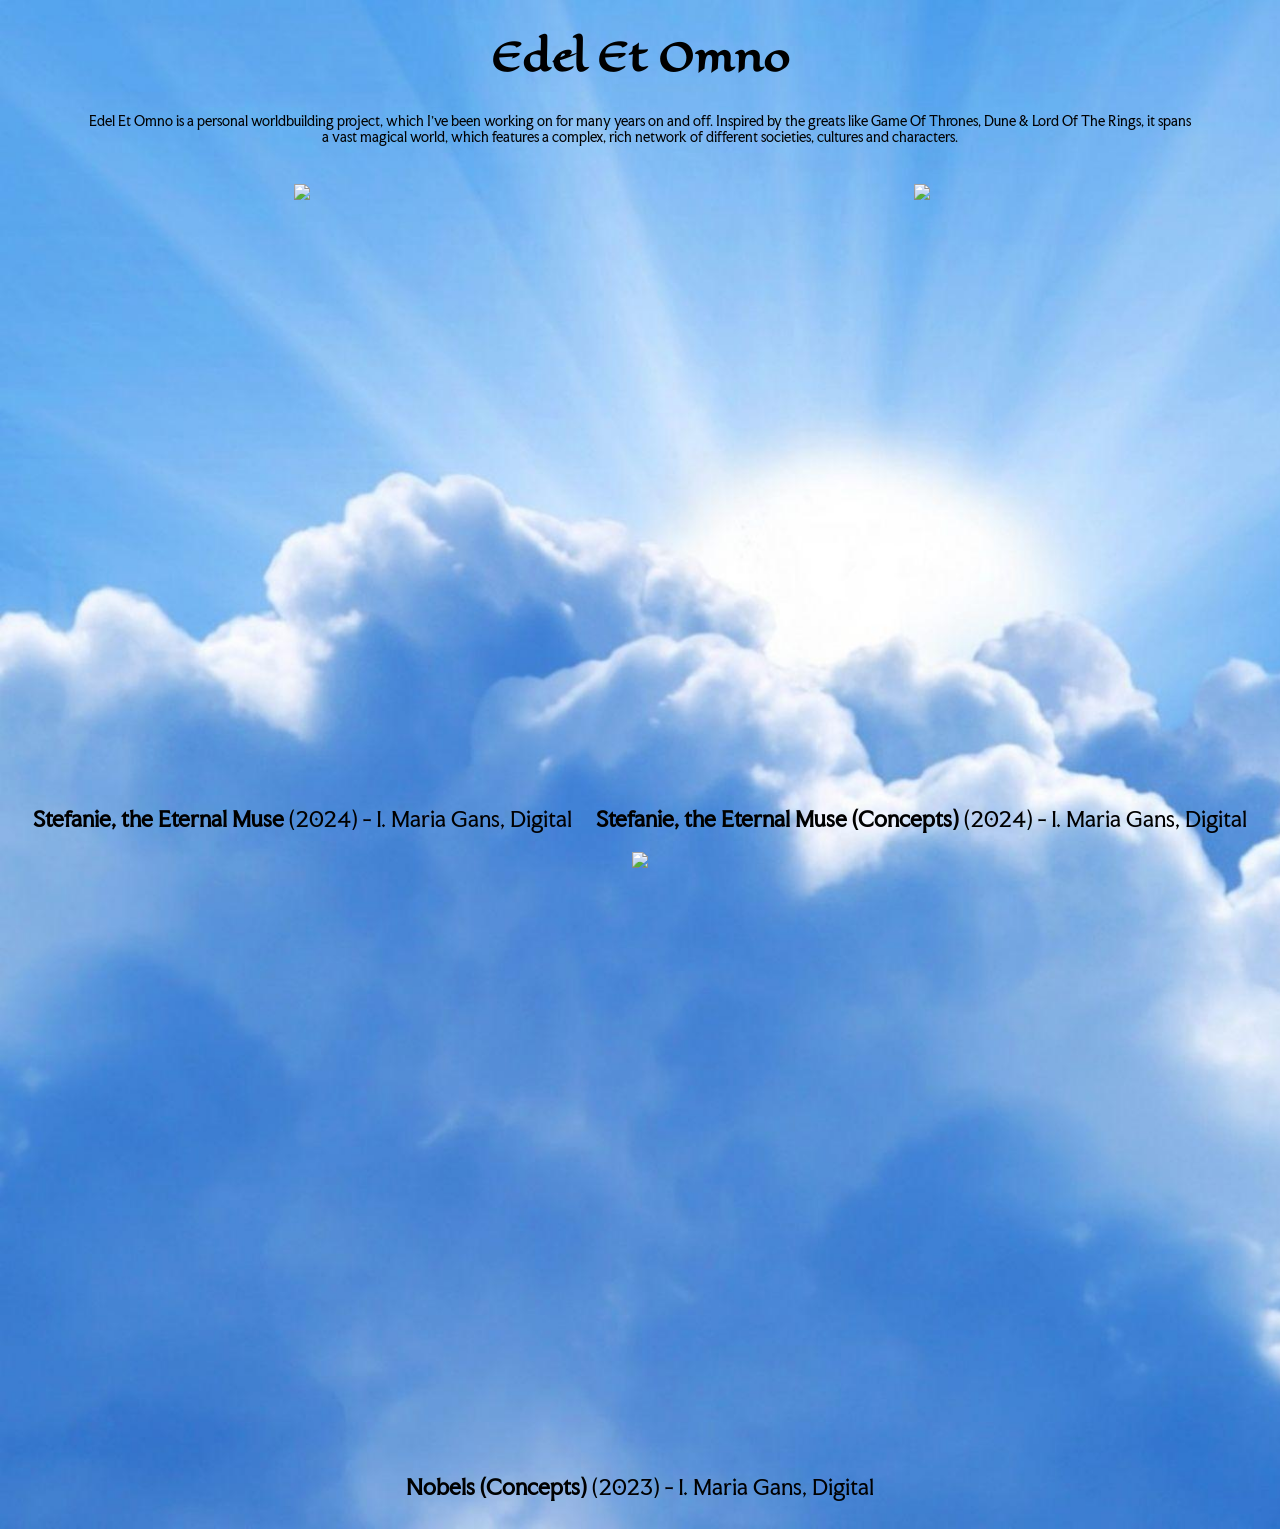
==== edeletomno.html @ dd47dd12 "edel et omno update" ====
<!DOCTYPE html>
<html lang="en">
<head>
    <meta charset="UTF-8">
    <meta name="viewport" content="width=device-width, initial-scale=1.0">
    <title>Document</title>
    <link rel="stylesheet" href="./mystyle3.css">
</head>
<body>
    <div class="header">
        <h1>Edel Et Omno</h1>
        <p>Edel Et Omno is a personal worldbuilding project, which I've been working on for many years on and off. 
        Inspired by the greats like Game Of Thrones, Dune & Lord Of The Rings, it spans a vast magical world, which features a complex, rich network of different societies, cultures and characters.
        </p>
    </div>
    <div class="concepts">
        <div class="entry">
            <img class="galleryimg" src="./bilder/Stefanie, The Eternal Muse, Poses.png">
            <p><b>Stefanie, the Eternal Muse</b> (2024) - I. Maria Gans, Digital</p>
        </div>
        <div class="entry">
            <img class="galleryimg" src="./bilder/Stéfani, The Eternal Muse, 1. Itteration.png">
            <p><b>Stefanie, the Eternal Muse (Concepts)</b> (2024) - I. Maria Gans, Digital</p>
        </div>
        <div class="entry">
            <img class="galleryimg" src="./bilder/High Dutchess.jpg">
            <p><b>Nobels (Concepts)</b> (2023) - I. Maria Gans, Digital</p>
        </div>
</body>
</html>
---- mystyle3.css ----
@font-face {
  font-family: artsy;
  src: url(./fonts/FacultyGlyphic-Regular.ttf);
}
@font-face {
  font-family: fancy;
  src: url(./fonts/EagleLake-Regular.ttf);
}

body{
    background-image: url(./bilder/clouds.png);
    background-size: cover;
    background-color: gray;
}

.header h1{
    font-family: fancy;
    display:flex;
    flex-direction: row;
    justify-content: center;
    font-size: 3vw;
}

.header p{
    font-family: artsy;
    display:flex;
    flex-direction: row;
    justify-content: center;
    font-size: 1vw;
    text-align: center;
    margin-left: 6vw;
    margin-right: 6vw;
}

.concepts{
    display: flex;
    flex-direction:row;
    justify-content: space-evenly;
    margin-top: 3vw;
    flex-wrap:wrap;
}


.galleryimg {
  height: 600px;
  object-fit: scale-down;
}

.entry {
  display: flex;
  flex-direction: column;
  align-items: center;

}

.entry p{
  font-family: artsy;
  font-size: 130%;
}
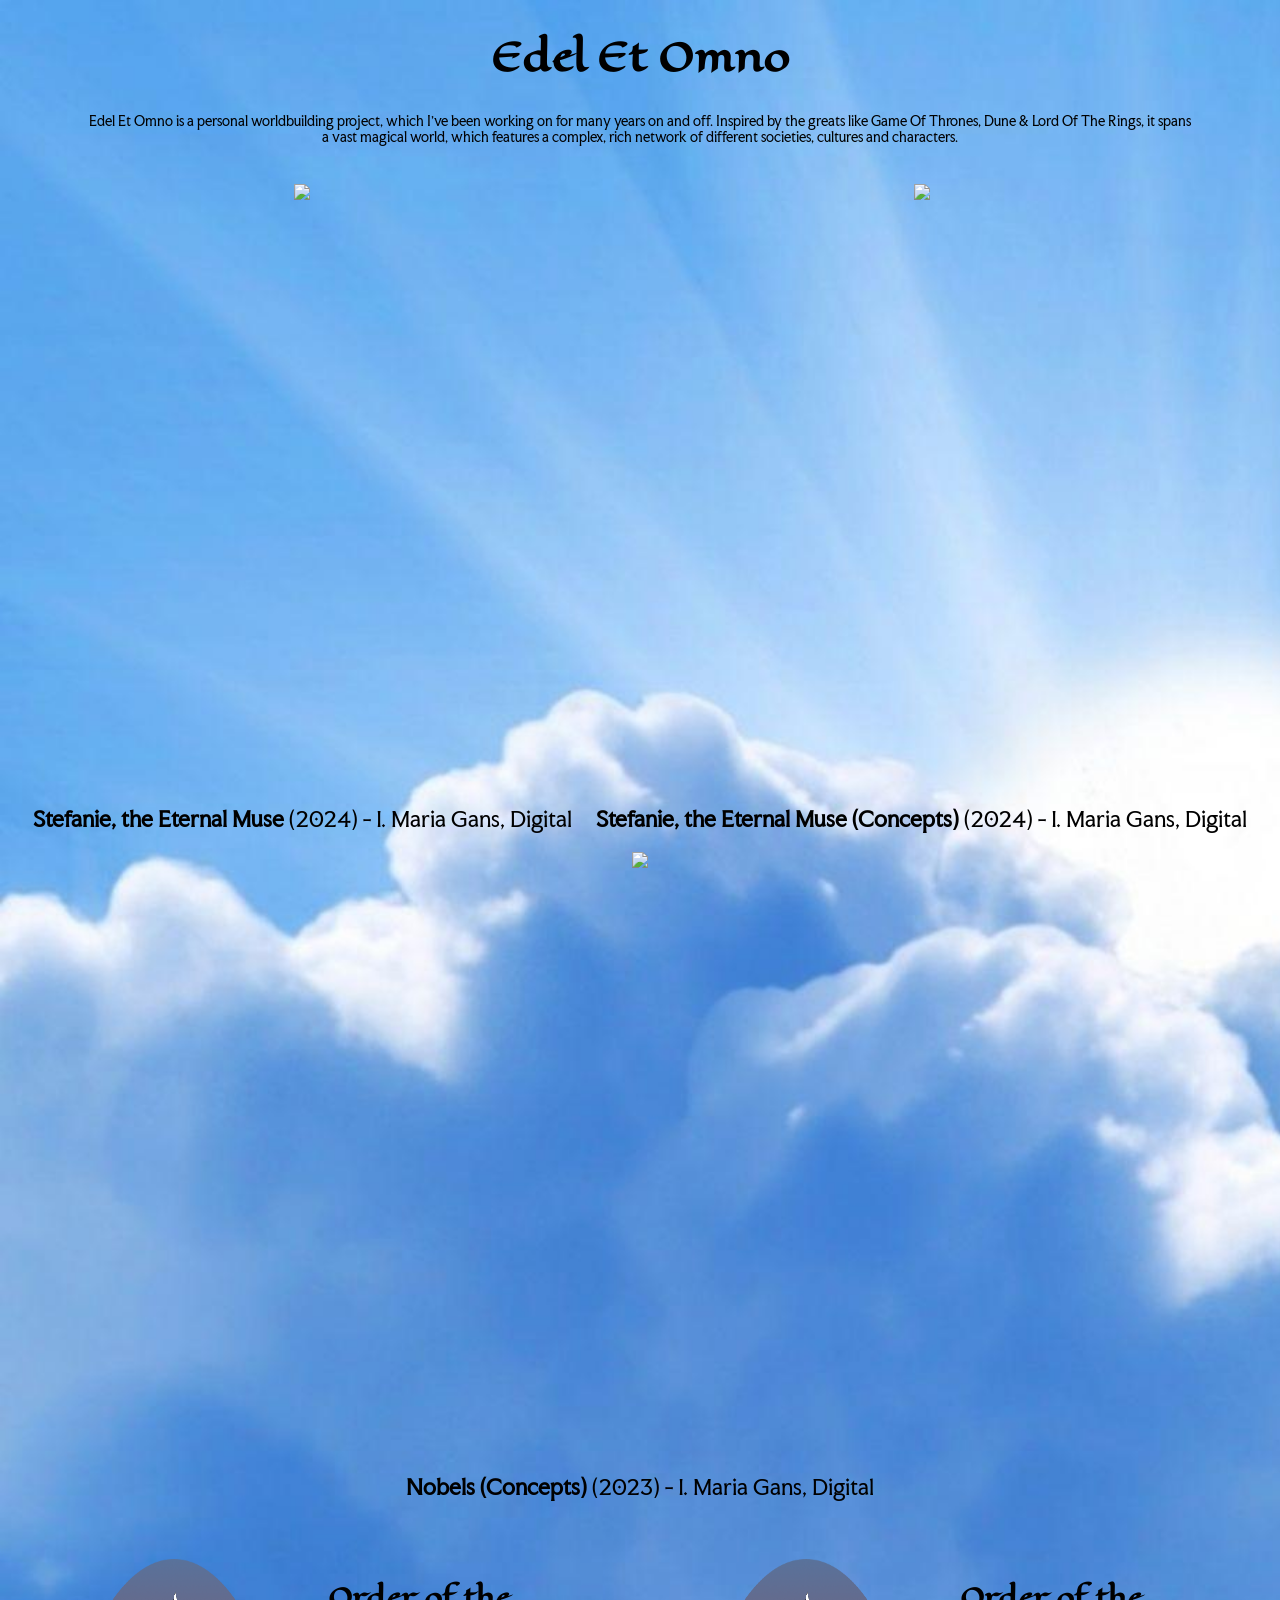
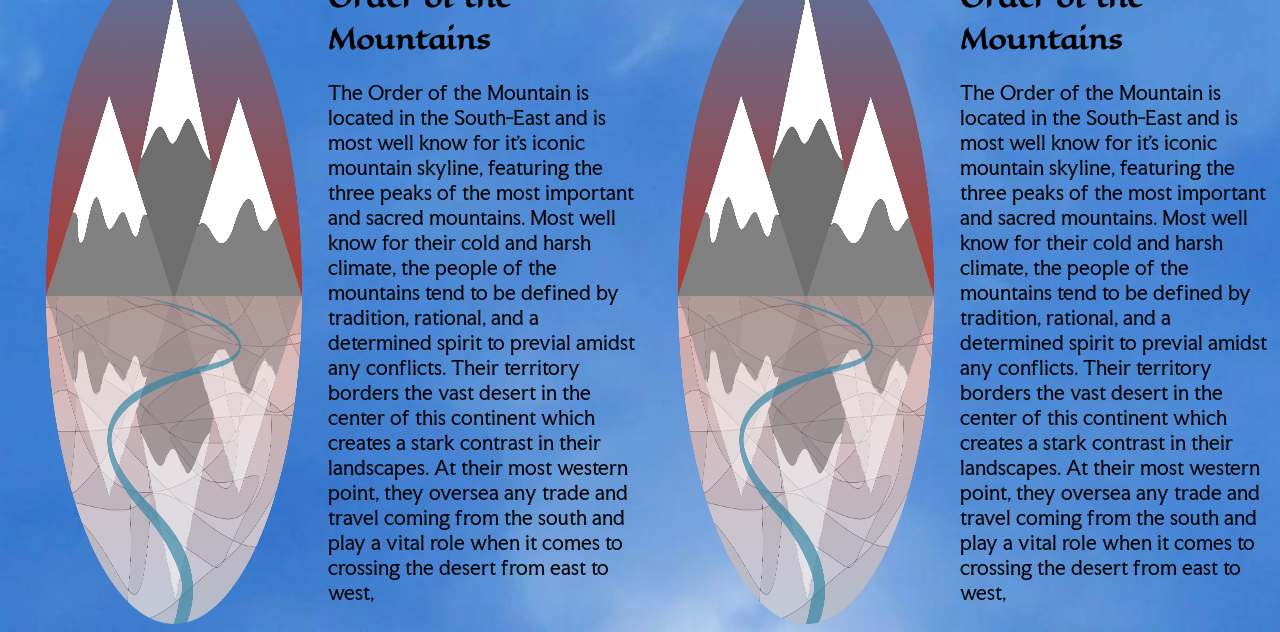
==== commit 5b6a934a: "beckwashere" ====
--- a/edeletomno.html
+++ b/edeletomno.html
@@ -26,5 +26,25 @@
             <img class="galleryimg" src="./bilder/High Dutchess.jpg">
             <p><b>Nobels (Concepts)</b> (2023) - I. Maria Gans, Digital</p>
         </div>
+        <div class="orders">
+            <img id="LogoM" src="./bilder/OotMLogo.png">
+            <div class="OotM" >
+                <h1>Order of the Mountains</h1>
+                <p>The Order of the Mountain is located in the South-East and is most well know for it's iconic mountain skyline, featuring the three peaks of the most important and sacred mountains.
+                    Most well know for their cold and harsh climate, the people of the mountains tend to be defined by tradition, rational, and a determined spirit to previal amidst any conflicts.
+                    Their territory borders the vast desert in the center of this continent which creates a stark contrast in their landscapes.
+                    At their most western point, they oversea any trade and travel coming from the south and play a vital role when it comes to crossing the desert from east to west, 
+                </p>
+            </div>
+            <img id="LogoM" src="./bilder/OotMLogo.png">
+            <div class="OotM" >
+                <h1>Order of the Mountains</h1>
+                <p>The Order of the Mountain is located in the South-East and is most well know for it's iconic mountain skyline, featuring the three peaks of the most important and sacred mountains.
+                    Most well know for their cold and harsh climate, the people of the mountains tend to be defined by tradition, rational, and a determined spirit to previal amidst any conflicts.
+                    Their territory borders the vast desert in the center of this continent which creates a stark contrast in their landscapes.
+                    At their most western point, they oversea any trade and travel coming from the south and play a vital role when it comes to crossing the desert from east to west, 
+                </p>
+            </div>
+        </div>
 </body>
 </html>
--- a/mystyle3.css
+++ b/mystyle3.css
@@ -56,4 +56,30 @@
 .entry p{
   font-family: artsy;
   font-size: 130%;
+}
+
+.orders{
+    margin-top: 3vw;
+    display: flex;
+    flex-direction: row;
+}
+
+#LogoM{
+    width:20vw;
+    height:auto;
+    margin-left:3vw;
+}
+
+.OotM{
+    margin-left: 2vw;
+    margin-right: 0vw;
+}
+.OotM h1{
+    font-size: 2vw;
+    font-family: fancy;
+}
+
+.OotM p{
+    font-size: 120%;
+    font-family: artsy;
 }
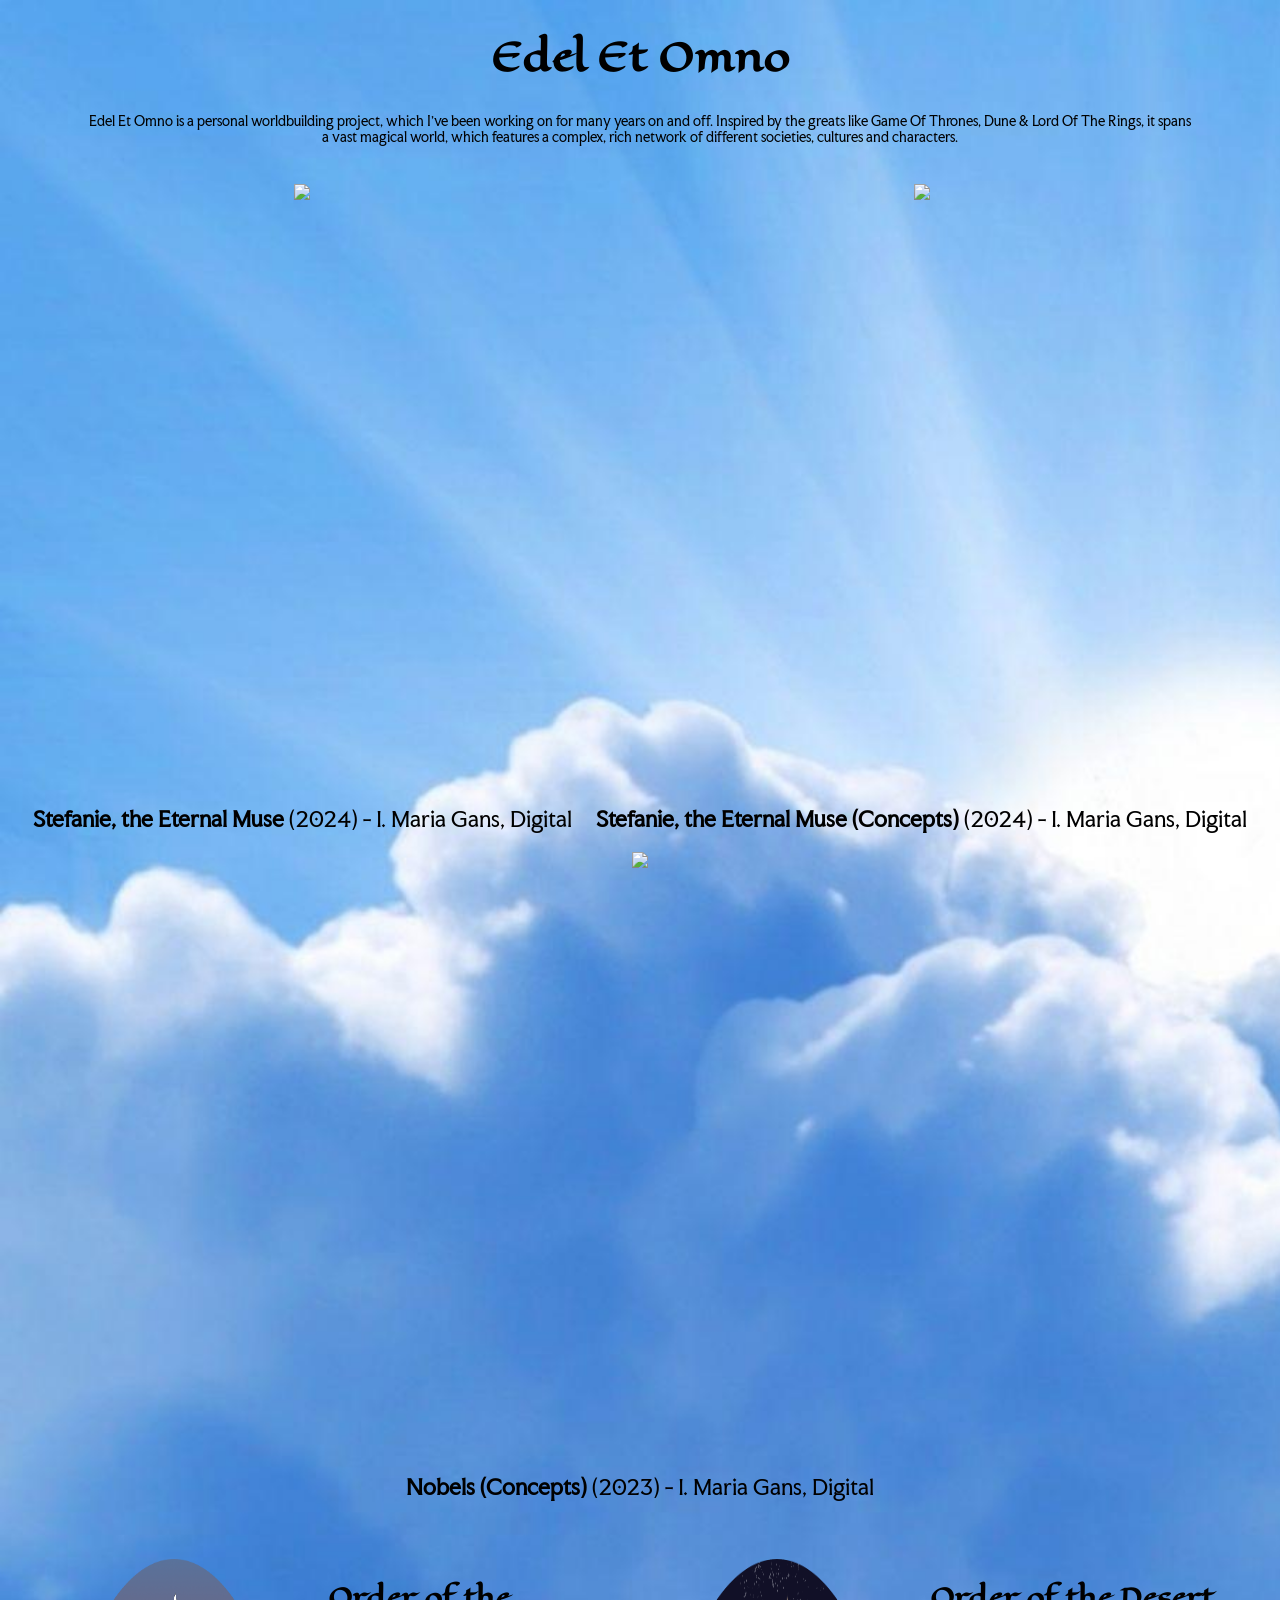
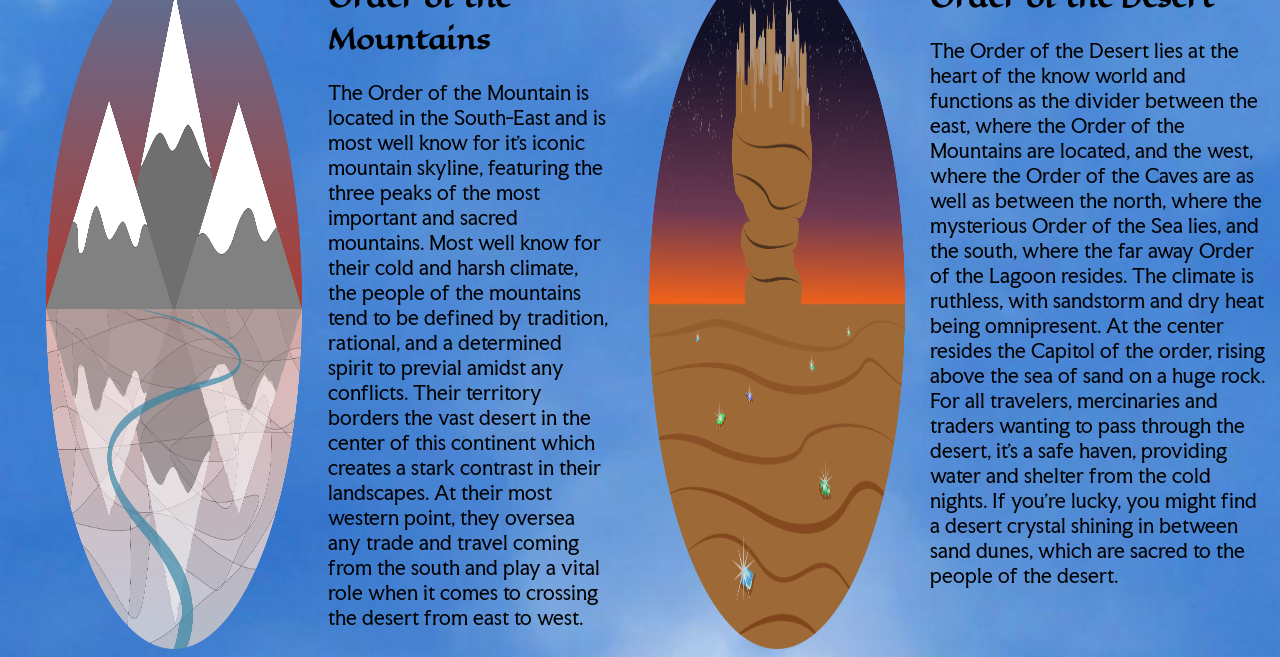
==== commit c2bd6905: "yes" ====
--- a/edeletomno.html
+++ b/edeletomno.html
@@ -33,16 +33,16 @@
                 <p>The Order of the Mountain is located in the South-East and is most well know for it's iconic mountain skyline, featuring the three peaks of the most important and sacred mountains.
                     Most well know for their cold and harsh climate, the people of the mountains tend to be defined by tradition, rational, and a determined spirit to previal amidst any conflicts.
                     Their territory borders the vast desert in the center of this continent which creates a stark contrast in their landscapes.
-                    At their most western point, they oversea any trade and travel coming from the south and play a vital role when it comes to crossing the desert from east to west, 
+                    At their most western point, they oversea any trade and travel coming from the south and play a vital role when it comes to crossing the desert from east to west.
                 </p>
             </div>
-            <img id="LogoM" src="./bilder/OotMLogo.png">
+            <img id="LogoM" src="./bilder/OotDLogo.png">
             <div class="OotM" >
-                <h1>Order of the Mountains</h1>
-                <p>The Order of the Mountain is located in the South-East and is most well know for it's iconic mountain skyline, featuring the three peaks of the most important and sacred mountains.
-                    Most well know for their cold and harsh climate, the people of the mountains tend to be defined by tradition, rational, and a determined spirit to previal amidst any conflicts.
-                    Their territory borders the vast desert in the center of this continent which creates a stark contrast in their landscapes.
-                    At their most western point, they oversea any trade and travel coming from the south and play a vital role when it comes to crossing the desert from east to west, 
+                <h1>Order of the Desert</h1>
+                <p>The Order of the Desert lies at the heart of the know world and functions as the divider between the east, where the Order of the Mountains are located, and the west, where the Order of the Caves are 
+                    as well as between the north, where the mysterious Order of the Sea lies, and the south, where the far away Order of the Lagoon resides. The climate is ruthless, with sandstorm and dry heat being omnipresent. 
+                    At the center resides the Capitol of the order, rising above the sea of sand on a huge rock. For all travelers, mercinaries and traders wanting to pass through the desert, it's a safe haven, providing water and shelter from the cold nights.
+                    If you're lucky, you might find a desert crystal shining in between sand dunes, which are sacred to the people of the desert.
                 </p>
             </div>
         </div>
